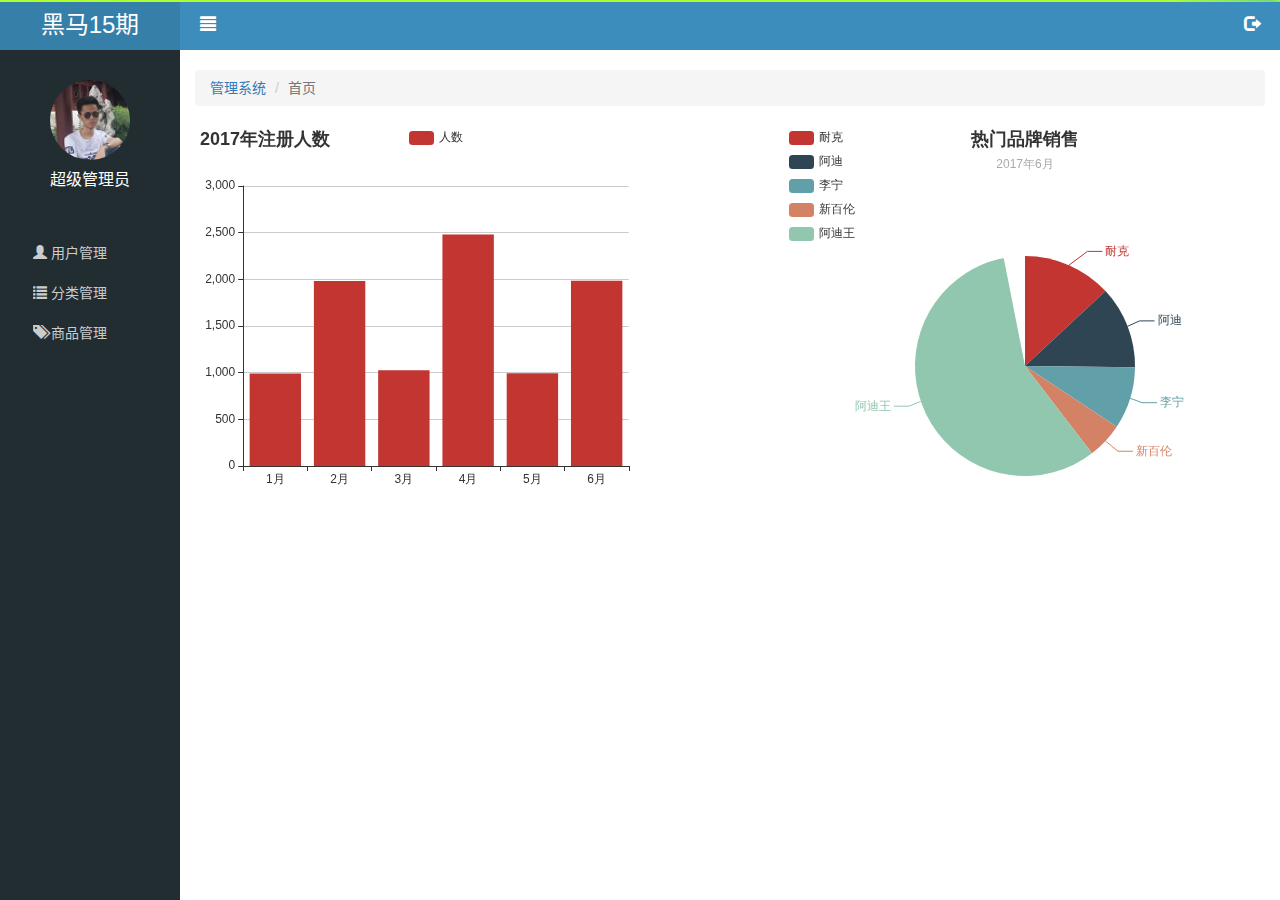
==== public/manage/index.html @ b58b0f53 "提交" ====
<!DOCTYPE html>
<html lang="zh-CN">
<head>
  <meta charset="UTF-8">
  <title>乐淘管理系统-首页</title>
  <link rel="stylesheet" href="lib/bootstrap/css/bootstrap.css">
  <link rel="stylesheet" href="lib/bootstrap-validator/css/bootstrapValidator.css">
  <link rel="stylesheet" href="lib/nprogress/nprogress.css">
  <link rel="stylesheet" href="css/common.css">
</head>
<body>

<!--侧边栏-->
<div class="lt_aside">
  <div class="brand">
    <a href="index.html">黑马15期</a>
  </div>
  <div class="user">
    <img src="images/default.jpg" alt="">
    <p>超级管理员</p>
  </div>
  <div class="nav">
    <ul>
      <li>
        <a href="user.html">
          <span class="glyphicon glyphicon-user"></span>
          用户管理
        </a>
      </li>
      <li>
        <a href="javascript:;">
          <span class="glyphicon glyphicon-list"></span>
          分类管理
        </a>
        <div class="child" style="display: none">
          <a  href="first.html">一级分类</a>
          <a href="second.html">二级分类</a>
        </div>
      </li>
      <li>
        <a href="product.html">
          <span class="glyphicon glyphicon-tags"></span>
          商品管理
        </a>
      </li>

    </ul>
  </div>
</div>
<!--主体区-->
<div class="lt_main">
  <!--topbar-->
  <div class="lt_topbar">
    <a href="javascript:;" class="pull-left icon_menu"><span class="glyphicon glyphicon-align-justify"></span></a>
    <a href="javascript:;" class="pull-right icon_logout"><span class="glyphicon glyphicon-log-out"></span></a>
  </div>


  <div class="container-fluid">
    <!--面包屑导航-->
    <ol class="breadcrumb">
      <li><a href="#">管理系统</a></li>
      <li class="active">首页</li>
    </ol>


    <!--内容区域-->
    <div class="lt_content">
      <div class="pic_left pull-left">11</div>
      <div class="pic_right pull-right">22</div>
    </div>
  </div>

</div>


<!--role  aria   sr-only:  可以删掉-->
<div class="modal fade" tabindex="-1" id="logoutModal">
  <div class="modal-dialog modal-sm">
    <div class="modal-content">
      <div class="modal-header">
        <button type="button" class="close" data-dismiss="modal"><span>&times;</span></button>
        <h4 class="modal-title">温馨提示</h4>
      </div>
      <div class="modal-body">
        <p class="text-danger">
          <span class="glyphicon glyphicon-info-sign"></span>
          您确定要退出后台管理系统吗？
        </p>
      </div>
      <div class="modal-footer">
        <button type="button" class="btn btn-default" data-dismiss="modal">取消</button>
        <button type="button" class="btn btn-primary btn_logout">退出</button>
      </div>
    </div>
  </div>
</div>

<script src="lib/jquery/jquery.js"></script>
<script src="lib/bootstrap/js/bootstrap.js"></script>
<script src="lib/bootstrap-validator/js/bootstrapValidator.js"></script>
<script src="lib/nprogress/nprogress.js"></script>
<script src="lib/echarts/echarts.min.js"></script>
<script src="js/common.js"></script>
<script src="js/index.js"></script>
</body>
</html>
---- public/manage/lib/bootstrap-validator/css/bootstrapValidator.css ----
/**
 * BootstrapValidator (http://bootstrapvalidator.com)
 * The best jQuery plugin to validate form fields. Designed to use with Bootstrap 3
 *
 * @author      http://twitter.com/nghuuphuoc
 * @copyright   (c) 2013 - 2014 Nguyen Huu Phuoc
 * @license     MIT
 */

.bv-form .help-block {
    margin-bottom: 0;
}
.bv-form .tooltip-inner {
    text-align: left;
}
.nav-tabs li.bv-tab-success > a {
    color: #3c763d;
}
.nav-tabs li.bv-tab-error > a {
    color: #a94442;
}
---- public/manage/lib/nprogress/nprogress.css ----
/* Make clicks pass-through */
#nprogress {
  pointer-events: none;
}

#nprogress .bar {
  background: greenyellow;

  position: fixed;
  z-index: 10000;
  top: 0;
  left: 0;

  width: 100%;
  height: 2px;
}

/* Fancy blur effect */
#nprogress .peg {
  display: block;
  position: absolute;
  right: 0px;
  width: 100px;
  height: 100%;
  box-shadow: 0 0 10px #29d, 0 0 5px #29d;
  opacity: 1.0;

  -webkit-transform: rotate(3deg) translate(0px, -4px);
      -ms-transform: rotate(3deg) translate(0px, -4px);
          transform: rotate(3deg) translate(0px, -4px);
}

/* Remove these to get rid of the spinner */
#nprogress .spinner {
  display: block;
  position: fixed;
  z-index: 1031;
  top: 15px;
  right: 15px;
}

#nprogress .spinner-icon {
  width: 18px;
  height: 18px;
  box-sizing: border-box;

  border: solid 2px transparent;
  border-top-color: #29d;
  border-left-color: #29d;
  border-radius: 50%;

  -webkit-animation: nprogress-spinner 400ms linear infinite;
          animation: nprogress-spinner 400ms linear infinite;
}

.nprogress-custom-parent {
  overflow: hidden;
  position: relative;
}

.nprogress-custom-parent #nprogress .spinner,
.nprogress-custom-parent #nprogress .bar {
  position: absolute;
}

@-webkit-keyframes nprogress-spinner {
  0%   { -webkit-transform: rotate(0deg); }
  100% { -webkit-transform: rotate(360deg); }
}
@keyframes nprogress-spinner {
  0%   { transform: rotate(0deg); }
  100% { transform: rotate(360deg); }
}
---- public/manage/css/common.css ----
@charset "UTF-8";
html,body {
  height: 100%;
}

a {
  text-decoration: none;
}

/*lv ha*/
a:link, a:visited, a:hover, a:active {
  text-decoration: none;
}


* {
  margin: 0;
  padding: 0;
  list-style: none;
}

.table.table-bordered td {
  text-align: center;
  vertical-align: middle;
}


.body_bg{
  background-color: #222d32;
}

.mt_150{
  margin-top: 150px;
}

.mb_20 {
  margin-bottom: 20px;
}

.panel h4 {
  text-align: center;
}


/*侧边栏*/
.lt_aside {
  width: 180px;
  height: 100%;
  background-color: #222d32;
  position: fixed;
  top: 0;
  left: 0;
  transition: all 1s;
  z-index: 999;
}

.lt_aside.now {
  left: -180px;
}

.lt_aside .brand a {
  display: block;
  width: 180px;
  height: 50px;
  background-color: #367fa9;
  text-align: center;
  line-height: 50px;
  font-size: 24px;
  color: #fff;
}

.lt_aside .user {
  width: 180px;
  height: 150px;
}

.lt_aside .user img {
  width: 80px;
  height: 80px;
  display: block;
  border-radius: 50%;
  margin: 30px auto 0;
}

.lt_aside .user p {
  height: 40px;
  line-height: 40px;
  color: #fff;
  text-align: center;
  font-size: 16px;
}

.lt_aside .nav a {
  display: block;
  height: 40px;
  line-height: 40px;
  padding-left: 30px;
  color: #ccc;
  border: 3px solid transparent;
}

.lt_aside .nav .child a {
  padding-left: 50px;
}

.lt_aside .nav a.now {
  border-left-color: #069;
  background-color: #1d1f21;
  color: #fff;
}


/*主体区样式*/
.lt_main {
  height: 100%;
  width: 100%;
  padding-left: 180px;
  transition: all 1s;
  padding-top: 70px;
}

.lt_main.now {
  padding-left: 0;
}

.lt_topbar {
  height: 50px;
  background-color: #3c8dbc;
  padding: 0 20px 0 200px;
  margin-bottom: 20px;
  position: fixed;
  width: 100%;
  top: 0;
  left: 0;
  z-index: 998;
  transition: all 1s;
}

.lt_topbar.now {
  padding-left: 20px;
}

.lt_topbar a {
  font-size: 16px;
  color: #fff;
  line-height: 50px;
}

/*报表*/
.pic_left,
.pic_right {
  width: 45%;
  height: 400px;
}


.fileupload_box {
  width: 82px;
  height: 34px;
  position: relative;
}

.fileupload_box:hover button {
  color: #333;
  background-color: #e6e6e6;
  border-color: #adadad;
}

.fileupload_box input {
  position: absolute;
  top: 0;
  left: 0;
  width: 100%;
  height: 100%;
  opacity: 0;
}
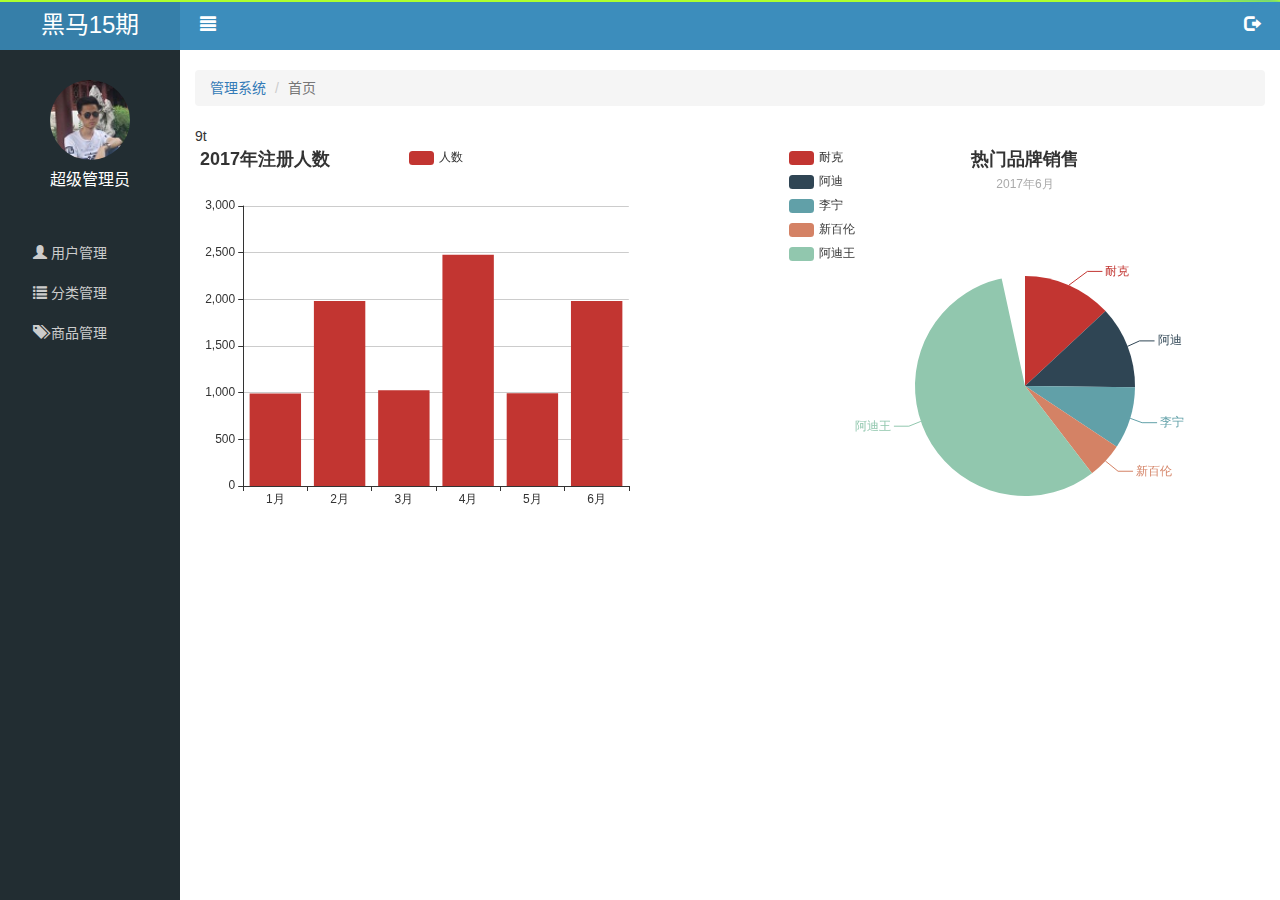
==== commit 087c5f09: "登陆页面完成" ====
--- a/public/manage/index.html
+++ b/public/manage/index.html
@@ -62,7 +62,7 @@
       <li><a href="#">管理系统</a></li>
       <li class="active">首页</li>
     </ol>
-
+9t
 
     <!--内容区域-->
     <div class="lt_content">
